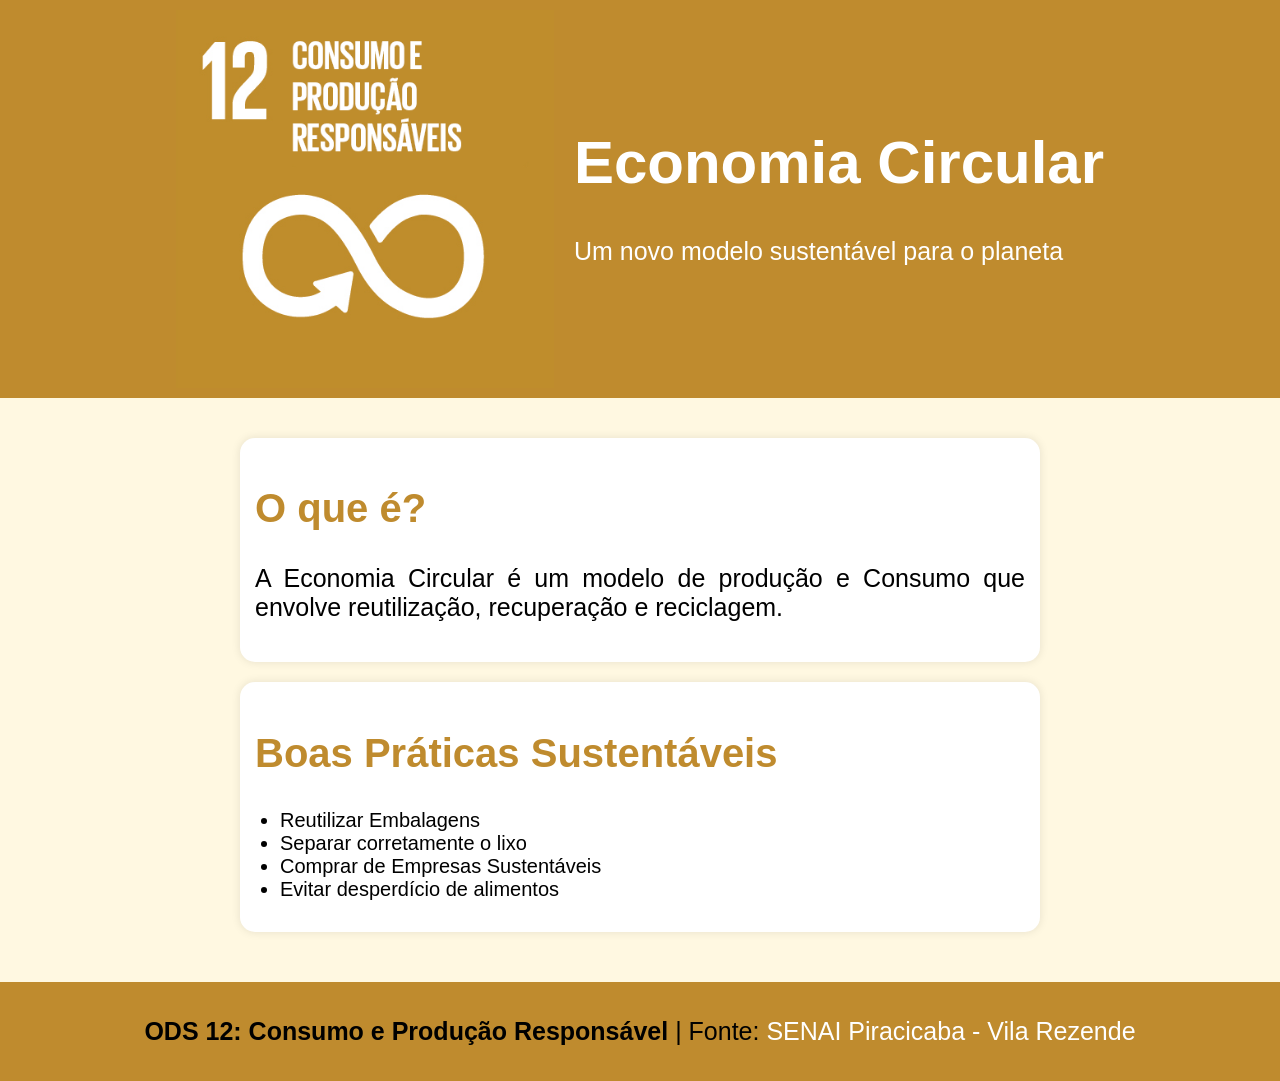
==== index.html @ de3e03d6 "Adicionando os arquivos Index" ====
<!DOCTYPE html>
<html lang="pt-BR">
<head>
    <meta charset="UTF-8">
    <meta name="viewport" content="width=device-width, initial-scale=1.0">
    <title>ODS 12</title>
    <link rel="stylesheet" href="css/index.css">
</head>

<body>
    <!-- Cabeçalho do Site -->
    <header>
        <div class="header-content">
            <img src="images/ODS12.png" alt="Símbolo da ODS 12 em fundo mostarda. Em branco, aparecem o número 12, o texto Consumo e Produção Responsáveis e um símbolo de infinito formado por setas curvas, que representa a economia circular, a sustentabilidade e o uso responsável de recursos.">
            <div class="textos-header">
                <a target="_blank" href="https://noticias.portaldaindustria.com.br/noticias/sustentabilidade/objetivos-de-desenvolvimento-sustentavel-da-onu-trazem-oportunidades/">
                    <h1>Economia Circular</h1>
                    <p>Um novo modelo sustentável para o planeta</p>
                </a>
            </div>
        </div>
    </header>

    <!-- Tag Section é um Seção do Site -->
     <section>
        <article>
            <h2>O que é?</h2>
            <p>
                A Economia Circular é um modelo de produção e Consumo
                que envolve reutilização, recuperação e reciclagem.
            </p>
        </article>

        <article>
            <h2>Boas Práticas Sustentáveis</h2>
            <ul>
                <li>Reutilizar Embalagens</li>
                <li>Separar corretamente o lixo</li>
                <li>Comprar de Empresas Sustentáveis</li>
                <li>Evitar desperdício de alimentos</li>
            </ul>
        </article>
     </section>

     <footer>
        <p>
            <strong>
                ODS 12: Consumo e Produção Responsável
            </strong>
            | Fonte:
            <a href="https://www.sp.senai.br/unidade/piracicabavila/">
                SENAI Piracicaba - Vila Rezende
            </a>
        </p>
     </footer>

</body>
</html>
---- css/index.css ----
body {
    background-color: #fff8e1;
    font-family: 'Segoe UI', Tahoma, Geneva, Verdana, sans-serif;
    margin: 0;
    padding: 0;
}

header {
    background-color: #bf8b2e;
    color: white;
    padding: 10px;
}

.header-content {
    display: flex;
    align-items: center;/*Alinha na Vertical*/
    justify-content: center; /*Alinha na Horinzontal*/
    gap: 20px; /*Espaçamento Interno*/
    flex-wrap: wrap;
}

.textos-header {
    margin-bottom: 20px;
}

h1 {
    font-size: 60px;
    text-align: center;
}

h2 {
    color:#bf8b2e;
    font-size: 40px;
}

p {
    font-size: 25px;
}

img {
    width: 30%;
    height: auto;
}

a {
    color: white;
    text-decoration: none;
}

a:hover {
    text-decoration: underline 2px;
}

section {
    padding: 20px;
    max-width: 800px;
    margin: 0 auto;
    text-align: justify;
}

article {
    background-color: white;
    padding: 15px;
    border-radius: 15px;
    margin-top: 20px;
    box-shadow: 0 0 10px rgba(0, 0, 0, 0.1);
}

ul {
    padding-left: 25px;
}

li {
    font-size: 20px;
}

footer {
    background-color:#bf8b2e;
    padding: 10px;
    text-align: center;
    margin-top: 30px;
    font-size: 10px;
}


/*Para Celular*/
@media (max-width: 768px) {
    img {
        width: 35%;
    }

    h1 {
        font-size: 30px;
    }

    p {
        font-size: 15px;
    }
}
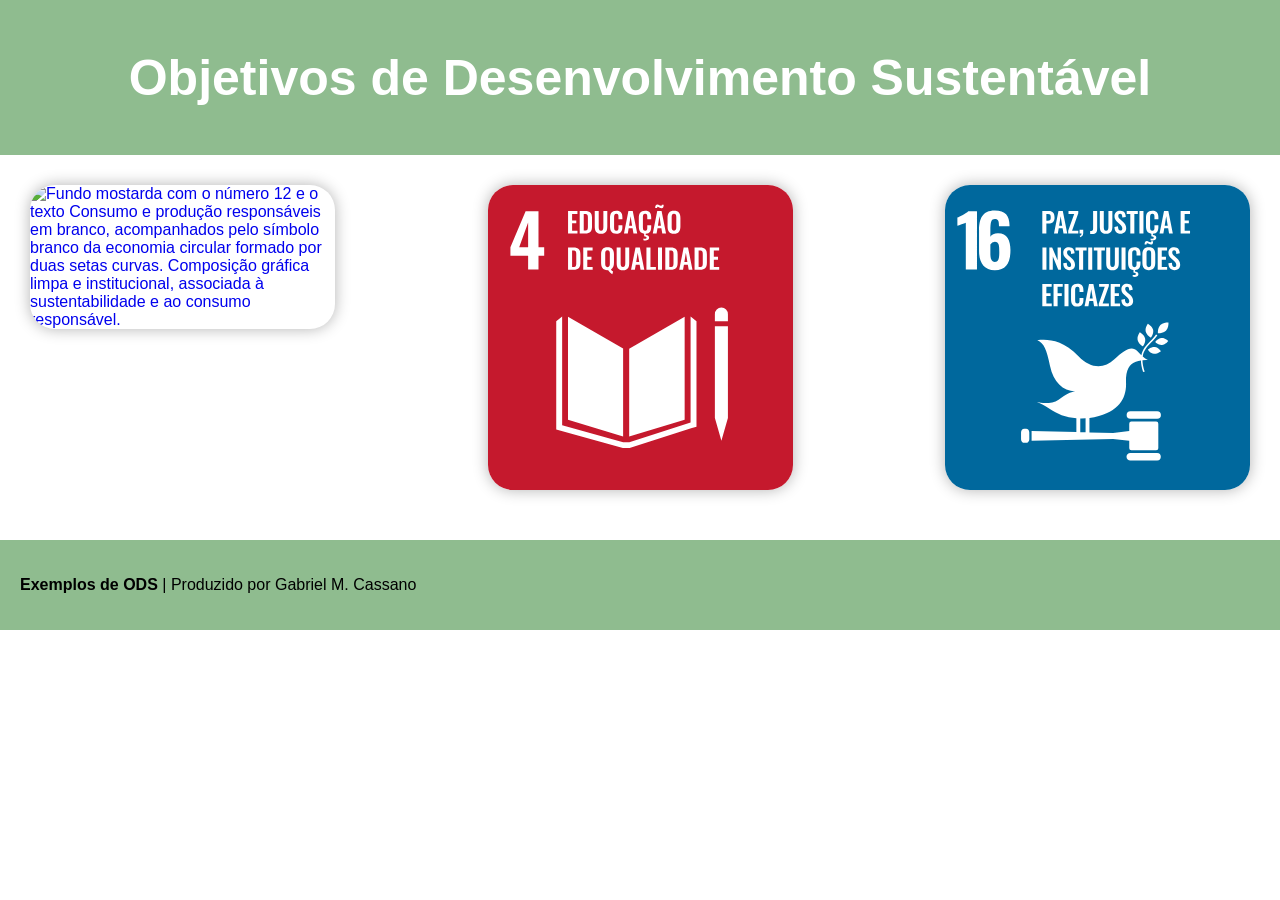
==== commit df70abcc: "Adicionando o Arquivo Index com os Exemplos de ODS" ====
--- a/index.html
+++ b/index.html
@@ -3,56 +3,43 @@
 <head>
     <meta charset="UTF-8">
     <meta name="viewport" content="width=device-width, initial-scale=1.0">
-    <title>ODS 12</title>
+    <title>ODS - Exemplos</title>
     <link rel="stylesheet" href="css/index.css">
 </head>
 
 <body>
-    <!-- Cabeçalho do Site -->
     <header>
         <div class="header-content">
-            <img src="images/ODS12.png" alt="Símbolo da ODS 12 em fundo mostarda. Em branco, aparecem o número 12, o texto Consumo e Produção Responsáveis e um símbolo de infinito formado por setas curvas, que representa a economia circular, a sustentabilidade e o uso responsável de recursos.">
-            <div class="textos-header">
-                <a target="_blank" href="https://noticias.portaldaindustria.com.br/noticias/sustentabilidade/objetivos-de-desenvolvimento-sustentavel-da-onu-trazem-oportunidades/">
-                    <h1>Economia Circular</h1>
-                    <p>Um novo modelo sustentável para o planeta</p>
-                </a>
-            </div>
+            <h1>Objetivos de Desenvolvimento Sustentável</h1>
         </div>
     </header>
 
-    <!-- Tag Section é um Seção do Site -->
-     <section>
-        <article>
-            <h2>O que é?</h2>
+    <section>
+        <a target="_blank" href="ods12.html">
+            <div>
+                <img src="images/ods12.png" alt="Fundo mostarda com o número 12 e o texto Consumo e produção responsáveis em branco, acompanhados pelo símbolo branco da economia circular formado por duas setas curvas. Composição gráfica limpa e institucional, associada à sustentabilidade e ao consumo responsável.">
+            </div>
+        </a>
+        <a target="_blank" href="ods4.html">
+            <div>
+                <img src="images/ods4.svg" alt="Fundo vermelho com o número 4 e o texto QUALITY EDUCATION em branco. Na parte inferior, há um ícone branco de um livro aberto e uma pessoa usando capelo. Composição gráfica institucional que representa o Objetivo de Desenvolvimento Sustentável 4, sobre educação de qualidade.">
+            </div>
+        </a>
+        <a target="_blank" href="ods16.html">
+            <div>
+                <img src="images/ods16.svg" alt="Emblema azul do Objetivo de Desenvolvimento Sustentável 16, com o número 16 e o texto PEACE, JUSTICE AND STRONG INSTITUTIONS em branco. A parte inferior mostra uma composição de elementos naturais, uma balança da justiça e um edifício institucional, em estilo gráfico formal e relacionado à paz, à justiça e a instituições eficazes.">
+            </div> 
+        </a>
+    </section>
+
+    <footer>
+        <div>
             <p>
-                A Economia Circular é um modelo de produção e Consumo
-                que envolve reutilização, recuperação e reciclagem.
+                <strong>Exemplos de ODS</strong>
+                | Produzido por Gabriel M. Cassano
             </p>
-        </article>
-
-        <article>
-            <h2>Boas Práticas Sustentáveis</h2>
-            <ul>
-                <li>Reutilizar Embalagens</li>
-                <li>Separar corretamente o lixo</li>
-                <li>Comprar de Empresas Sustentáveis</li>
-                <li>Evitar desperdício de alimentos</li>
-            </ul>
-        </article>
-     </section>
-
-     <footer>
-        <p>
-            <strong>
-                ODS 12: Consumo e Produção Responsável
-            </strong>
-            | Fonte:
-            <a href="https://www.sp.senai.br/unidade/piracicabavila/">
-                SENAI Piracicaba - Vila Rezende
-            </a>
-        </p>
-     </footer>
-
+        </div>
+    </footer>
+    
 </body>
 </html>
--- a/css/index.css
+++ b/css/index.css
@@ -1,99 +1,61 @@
 body {
-    background-color: #fff8e1;
-    font-family: 'Segoe UI', Tahoma, Geneva, Verdana, sans-serif;
     margin: 0;
     padding: 0;
+    font-family: 'Segoe UI', Tahoma, Geneva, Verdana, sans-serif;
 }
 
 header {
-    background-color: #bf8b2e;
+    background-color: darkseagreen;
+    padding: 15px;
     color: white;
-    padding: 10px;
 }
 
 .header-content {
     display: flex;
     align-items: center;/*Alinha na Vertical*/
     justify-content: center; /*Alinha na Horinzontal*/
-    gap: 20px; /*Espaçamento Interno*/
     flex-wrap: wrap;
 }
 
-.textos-header {
-    margin-bottom: 20px;
-}
-
 h1 {
-    font-size: 60px;
+    font-size: 50px;
     text-align: center;
 }
 
-h2 {
-    color:#bf8b2e;
-    font-size: 40px;
+section {
+    display: flex;
+    flex-direction: row;
+    justify-content: space-between;
+    padding: 30px;
 }
 
-p {
-    font-size: 25px;
+section a {
+    display: block; /* ou inline-block */
+    width: 25%; /* Ajuste conforme necessário */
+    text-decoration: none; /* Remove sublinhado do link */
 }
 
-img {
-    width: 30%;
-    height: auto;
+section a div {
+    width: 100%;
 }
 
-a {
-    color: white;
-    text-decoration: none;
-}
-
-a:hover {
-    text-decoration: underline 2px;
-}
-
-section {
-    padding: 20px;
-    max-width: 800px;
-    margin: 0 auto;
-    text-align: justify;
-}
-
-article {
-    background-color: white;
-    padding: 15px;
-    border-radius: 15px;
-    margin-top: 20px;
-    box-shadow: 0 0 10px rgba(0, 0, 0, 0.1);
-}
-
-ul {
-    padding-left: 25px;
-}
-
-li {
-    font-size: 20px;
+section a div img {
+    width: 100%;
+    height: auto;
+    display: block;
+    border-radius: 25px;
+    box-shadow: 0 0 15px rgba(0, 0, 0, 0.3);
 }
 
 footer {
-    background-color:#bf8b2e;
-    padding: 10px;
-    text-align: center;
-    margin-top: 30px;
-    font-size: 10px;
+    display: flex;
+    justify-content: center;
+    padding: 20px;
+    margin-top: 20px;
+    background-color: darkseagreen;
 }
 
-
-/*Para Celular*/
-@media (max-width: 768px) {
-    img {
-        width: 35%;
-    }
-
-    h1 {
-        font-size: 30px;
-    }
-
-    p {
-        font-size: 15px;
-    }
+footer div {
+    display: block;
+    width: 100%;
 }
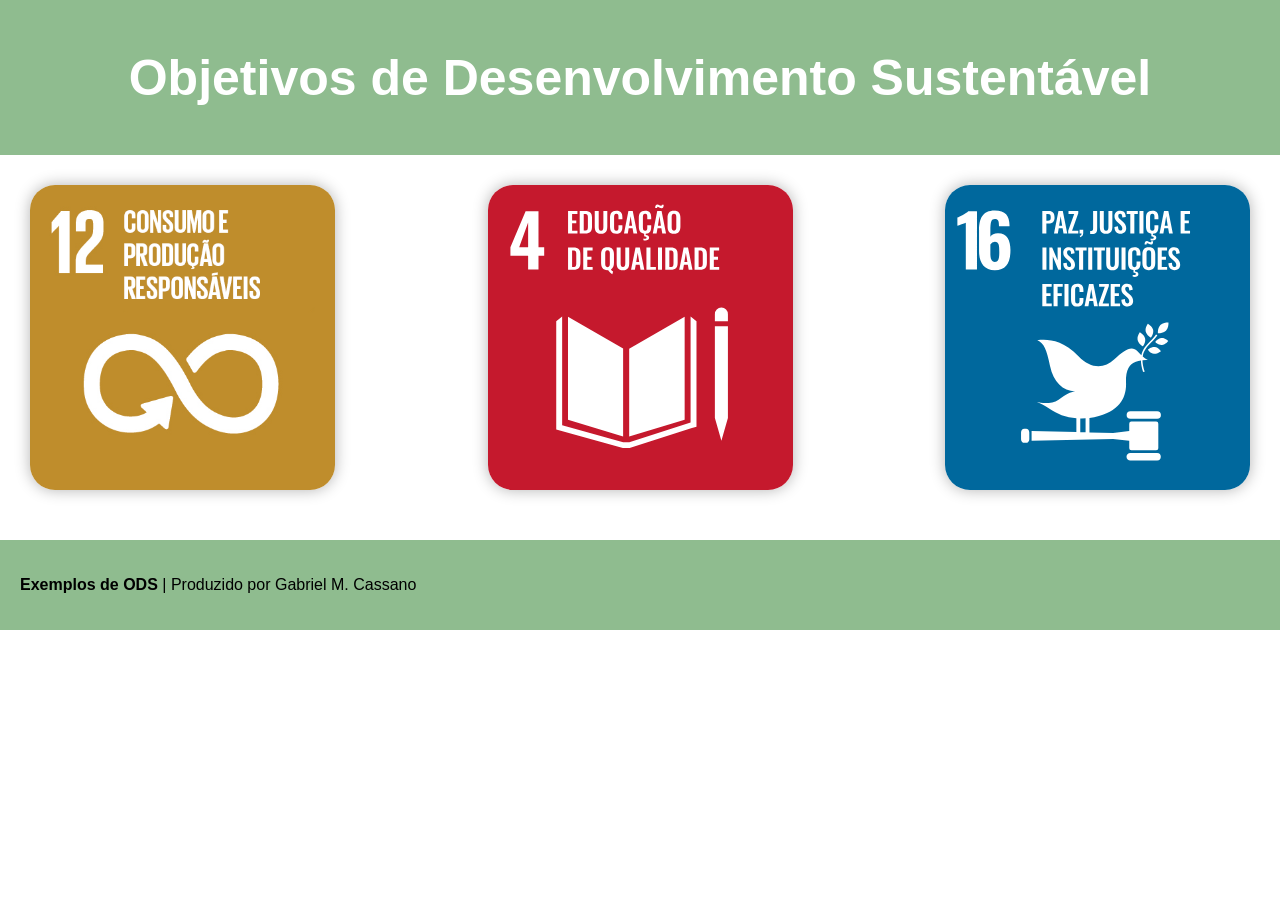
==== commit 5ca412ba: "ALterando os arquivos Imagens" ====
--- a/index.html
+++ b/index.html
@@ -17,7 +17,7 @@
     <section>
         <a target="_blank" href="ods12.html">
             <div>
-                <img src="images/ods12.png" alt="Fundo mostarda com o número 12 e o texto Consumo e produção responsáveis em branco, acompanhados pelo símbolo branco da economia circular formado por duas setas curvas. Composição gráfica limpa e institucional, associada à sustentabilidade e ao consumo responsável.">
+                <img src="images/ODS12.png" alt="Fundo mostarda com o número 12 e o texto Consumo e produção responsáveis em branco, acompanhados pelo símbolo branco da economia circular formado por duas setas curvas. Composição gráfica limpa e institucional, associada à sustentabilidade e ao consumo responsável.">
             </div>
         </a>
         <a target="_blank" href="ods4.html">
